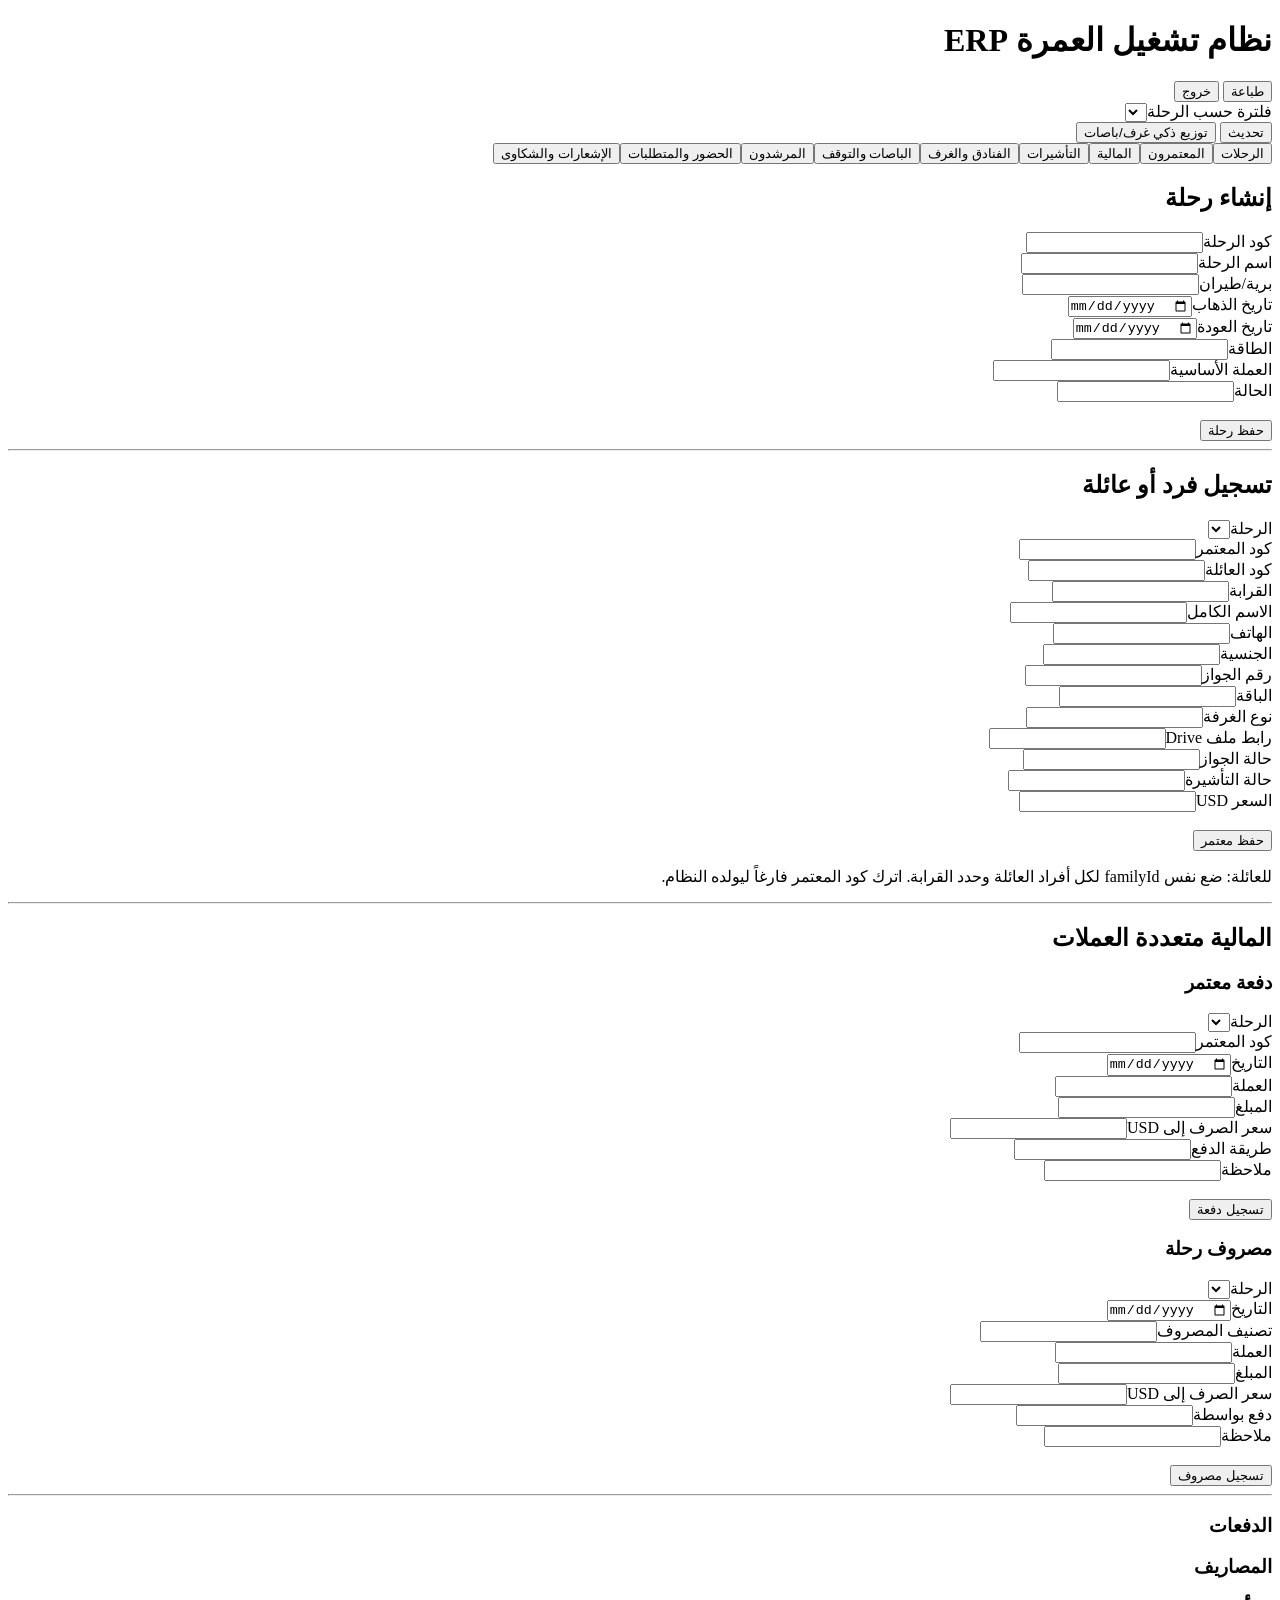
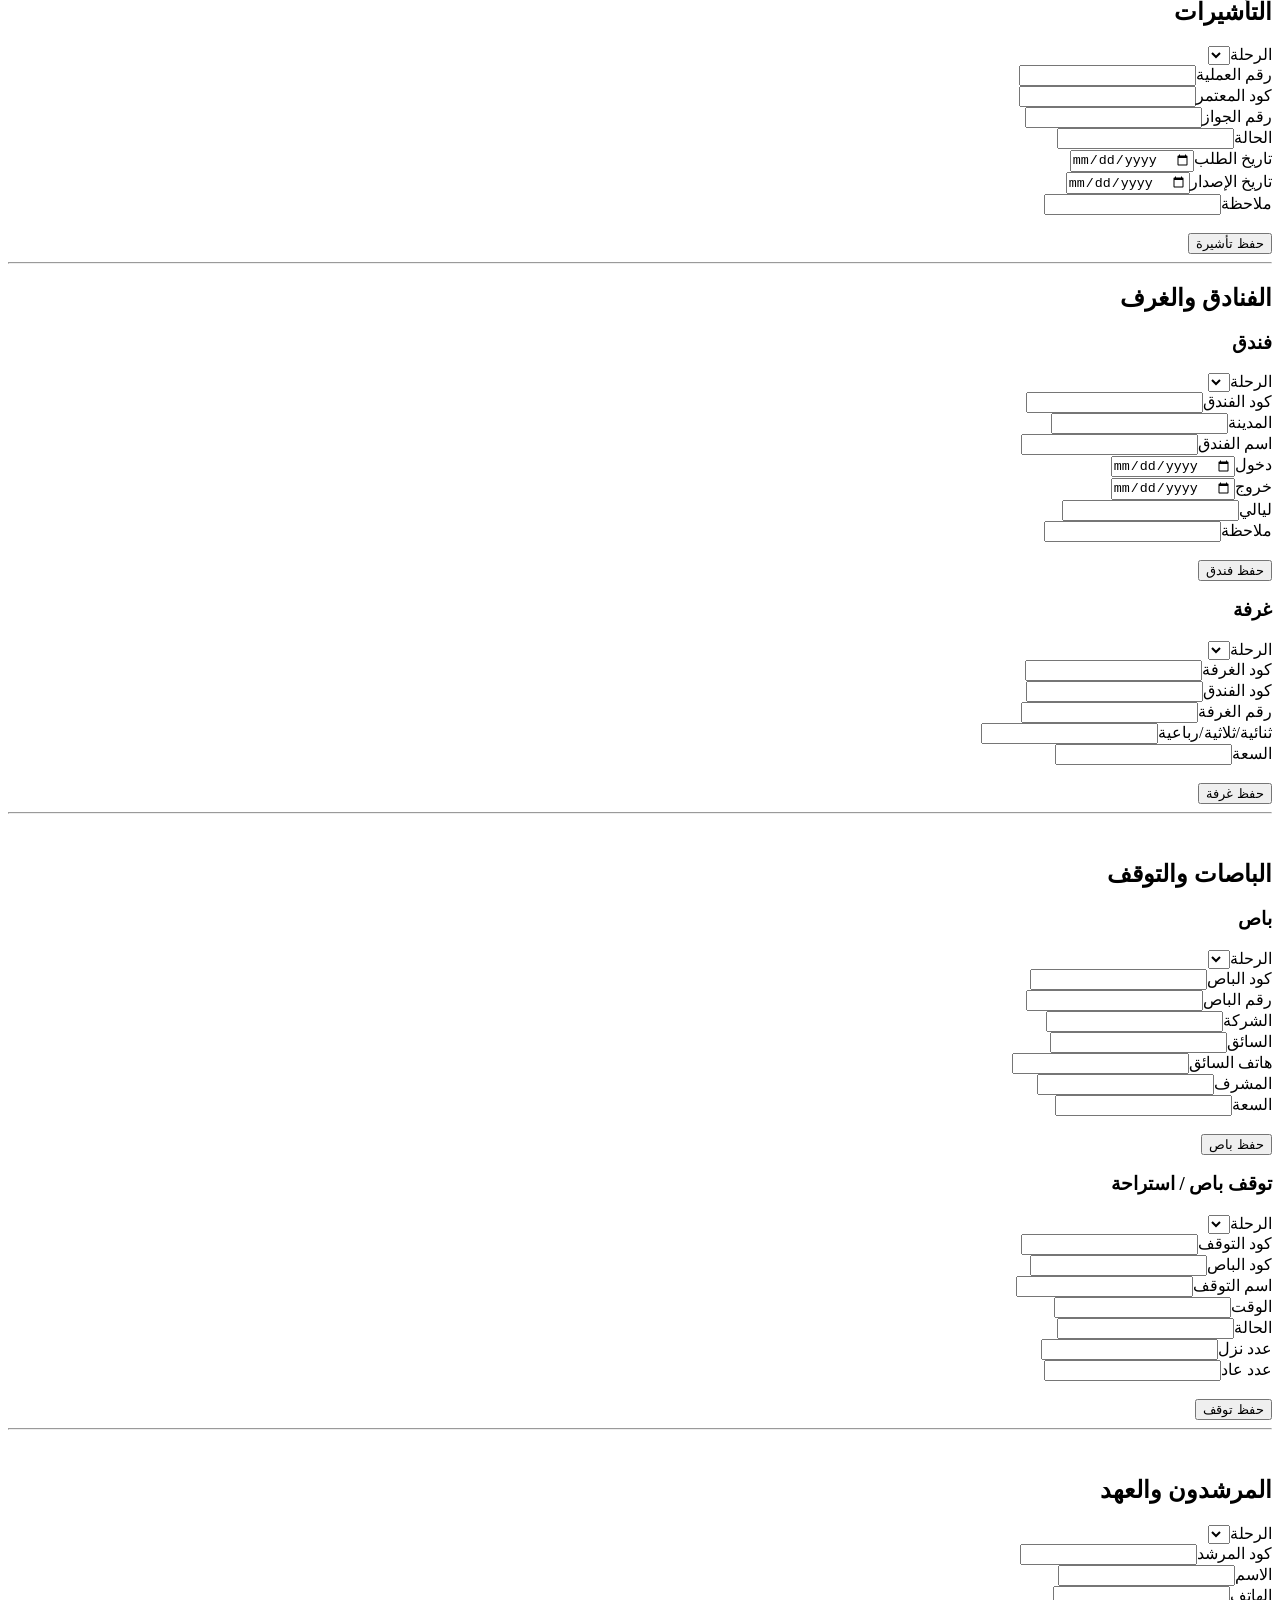
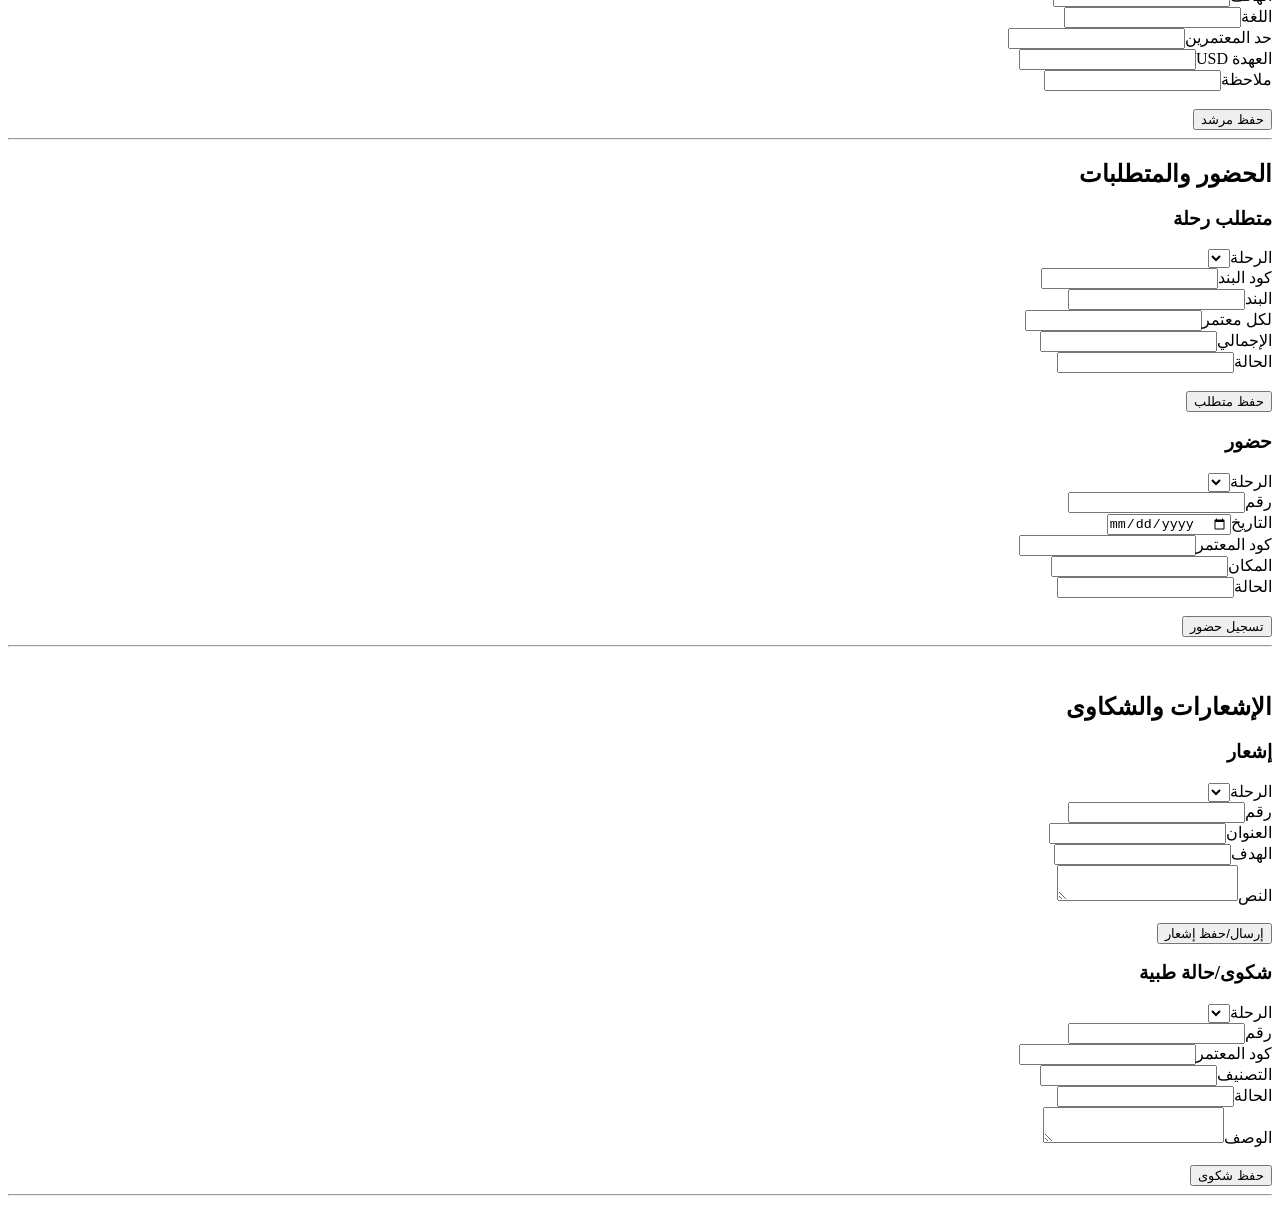
==== admin.html @ 20a83059 "Add files via upload" ====
<!doctype html><html lang="ar" dir="rtl"><head><meta charset="utf-8"><meta name="viewport" content="width=device-width,initial-scale=1"><title>إدارة العمرة</title><link rel="stylesheet" href="assets/style.css"></head><body id="adminApp"><div class="wrap"><div class="top no-print"><div><h1>نظام تشغيل العمرة ERP</h1><p id="who"></p></div><div><button class="btn light" onclick="print()">طباعة</button> <button class="btn secondary" onclick="logout()">خروج</button></div></div><div id="msg"></div><div class="card no-print"><div class="grid2"><div class="field"><label>فلترة حسب الرحلة</label><select id="filterTrip" class="tripSelect"></select></div><div style="align-self:end"><button class="btn" onclick="loadAll()">تحديث</button> <button class="btn warn" onclick="smartDistribute()">توزيع ذكي غرف/باصات</button></div></div></div><div id="stats" class="stats"></div><div class="tabs no-print">
<button class="tab active" data-tab="p_trips">الرحلات</button><button class="tab " data-tab="p_pilgrims">المعتمرون</button><button class="tab " data-tab="p_finance">المالية</button><button class="tab " data-tab="p_visas">التأشيرات</button><button class="tab " data-tab="p_hotels">الفنادق والغرف</button><button class="tab " data-tab="p_buses">الباصات والتوقف</button><button class="tab " data-tab="p_guides">المرشدون</button><button class="tab " data-tab="p_ops">الحضور والمتطلبات</button><button class="tab " data-tab="p_notify">الإشعارات والشكاوى</button></div><section id="p_trips" class="panel card"><div class="section-title"><h2>إنشاء رحلة</h2></div><div class="grid"><div class="field"><label>كود الرحلة</label><input id="tripId" type="input"></div><div class="field"><label>اسم الرحلة</label><input id="tripName" type="input"></div><div class="field"><label>برية/طيران</label><input id="tripType" type="input"></div><div class="field"><label>تاريخ الذهاب</label><input id="startDate" type="date"></div><div class="field"><label>تاريخ العودة</label><input id="endDate" type="date"></div><div class="field"><label>الطاقة</label><input id="capacity" type="input"></div><div class="field"><label>العملة الأساسية</label><input id="baseCurrency" type="input"></div><div class="field"><label>الحالة</label><input id="status" type="input"></div></div><br><button class="btn" onclick="save('addTrip',['tripId','tripName','tripType','startDate','endDate','capacity','baseCurrency','status'])">حفظ رحلة</button><hr><div class="table-wrap" id="tripsTable"></div></section><section id="p_pilgrims" class="panel card hidden"><h2>تسجيل فرد أو عائلة</h2><div class="grid"><div class="field"><label>الرحلة</label><select id="tripId" class="tripSelect"></select></div><div class="field"><label>كود المعتمر</label><input id="pilgrimCode" type="input"></div><div class="field"><label>كود العائلة</label><input id="familyId" type="input"></div><div class="field"><label>القرابة</label><input id="relation" type="input"></div><div class="field"><label>الاسم الكامل</label><input id="fullName" type="input"></div><div class="field"><label>الهاتف</label><input id="phone" type="input"></div><div class="field"><label>الجنسية</label><input id="nationality" type="input"></div><div class="field"><label>رقم الجواز</label><input id="passportNo" type="input"></div><div class="field"><label>الباقة</label><input id="packageName" type="input"></div><div class="field"><label>نوع الغرفة</label><input id="roomType" type="input"></div><div class="field"><label>رابط ملف Drive</label><input id="driveLink" type="input"></div><div class="field"><label>حالة الجواز</label><input id="passportStatus" type="input"></div><div class="field"><label>حالة التأشيرة</label><input id="visaStatus" type="input"></div><div class="field"><label>السعر USD</label><input id="priceUSD" type="input"></div></div><br><button class="btn" onclick="save('addPilgrim',['tripId','pilgrimCode','familyId','relation','fullName','phone','nationality','passportNo','packageName','roomType','driveLink','passportStatus','visaStatus','priceUSD'])">حفظ معتمر</button><p class="muted">للعائلة: ضع نفس familyId لكل أفراد العائلة وحدد القرابة. اترك كود المعتمر فارغاً ليولده النظام.</p><hr><div class="table-wrap" id="pilgrimsTable"></div></section><section id="p_finance" class="panel card hidden"><h2>المالية متعددة العملات</h2><h3>دفعة معتمر</h3><div class="grid"><div class="field"><label>الرحلة</label><select id="tripId" class="tripSelect"></select></div><div class="field"><label>كود المعتمر</label><input id="pilgrimCode" type="input"></div><div class="field"><label>التاريخ</label><input id="date" type="date"></div><div class="field"><label>العملة</label><input id="currency" type="input"></div><div class="field"><label>المبلغ</label><input id="amount" type="number"></div><div class="field"><label>سعر الصرف إلى USD</label><input id="rateToUSD" type="number"></div><div class="field"><label>طريقة الدفع</label><input id="method" type="input"></div><div class="field"><label>ملاحظة</label><input id="note" type="input"></div></div><br><button class="btn" onclick="addPayment()">تسجيل دفعة</button><h3>مصروف رحلة</h3><div class="grid"><div class="field"><label>الرحلة</label><select id="tripId" class="tripSelect"></select></div><div class="field"><label>التاريخ</label><input id="date" type="date"></div><div class="field"><label>تصنيف المصروف</label><input id="category" type="input"></div><div class="field"><label>العملة</label><input id="currency" type="input"></div><div class="field"><label>المبلغ</label><input id="amount" type="number"></div><div class="field"><label>سعر الصرف إلى USD</label><input id="rateToUSD" type="number"></div><div class="field"><label>دفع بواسطة</label><input id="paidBy" type="input"></div><div class="field"><label>ملاحظة</label><input id="note" type="input"></div></div><br><button class="btn" onclick="addExpense()">تسجيل مصروف</button><hr><h3>الدفعات</h3><div class="table-wrap" id="paymentsTable"></div><h3>المصاريف</h3><div class="table-wrap" id="expensesTable"></div></section><section id="p_visas" class="panel card hidden"><h2>التأشيرات</h2><div class="grid"><div class="field"><label>الرحلة</label><select id="tripId" class="tripSelect"></select></div><div class="field"><label>رقم العملية</label><input id="visaId" type="input"></div><div class="field"><label>كود المعتمر</label><input id="pilgrimCode" type="input"></div><div class="field"><label>رقم الجواز</label><input id="passportNo" type="input"></div><div class="field"><label>الحالة</label><input id="status" type="input"></div><div class="field"><label>تاريخ الطلب</label><input id="requestDate" type="date"></div><div class="field"><label>تاريخ الإصدار</label><input id="issueDate" type="date"></div><div class="field"><label>ملاحظة</label><input id="note" type="input"></div></div><br><button class="btn" onclick="save('addVisa',['tripId','visaId','pilgrimCode','passportNo','status','requestDate','issueDate','note'])">حفظ تأشيرة</button><hr><div class="table-wrap" id="visasTable"></div></section><section id="p_hotels" class="panel card hidden"><h2>الفنادق والغرف</h2><h3>فندق</h3><div class="grid"><div class="field"><label>الرحلة</label><select id="tripId" class="tripSelect"></select></div><div class="field"><label>كود الفندق</label><input id="hotelId" type="input"></div><div class="field"><label>المدينة</label><input id="city" type="input"></div><div class="field"><label>اسم الفندق</label><input id="hotelName" type="input"></div><div class="field"><label>دخول</label><input id="checkIn" type="date"></div><div class="field"><label>خروج</label><input id="checkOut" type="date"></div><div class="field"><label>ليالي</label><input id="nights" type="number"></div><div class="field"><label>ملاحظة</label><input id="note" type="input"></div></div><br><button class="btn" onclick="save('addHotel',['tripId','hotelId','city','hotelName','checkIn','checkOut','nights','note'])">حفظ فندق</button><h3>غرفة</h3><div class="grid"><div class="field"><label>الرحلة</label><select id="tripId" class="tripSelect"></select></div><div class="field"><label>كود الغرفة</label><input id="roomId" type="input"></div><div class="field"><label>كود الفندق</label><input id="hotelId" type="input"></div><div class="field"><label>رقم الغرفة</label><input id="roomNo" type="input"></div><div class="field"><label>ثنائية/ثلاثية/رباعية</label><input id="roomType" type="input"></div><div class="field"><label>السعة</label><input id="capacity" type="number"></div></div><br><button class="btn" onclick="save('addRoom',['tripId','roomId','hotelId','roomNo','roomType','capacity'])">حفظ غرفة</button><hr><div class="table-wrap" id="hotelsTable"></div><br><div class="table-wrap" id="roomsTable"></div></section><section id="p_buses" class="panel card hidden"><h2>الباصات والتوقف</h2><h3>باص</h3><div class="grid"><div class="field"><label>الرحلة</label><select id="tripId" class="tripSelect"></select></div><div class="field"><label>كود الباص</label><input id="busId" type="input"></div><div class="field"><label>رقم الباص</label><input id="busNo" type="input"></div><div class="field"><label>الشركة</label><input id="company" type="input"></div><div class="field"><label>السائق</label><input id="driverName" type="input"></div><div class="field"><label>هاتف السائق</label><input id="driverPhone" type="input"></div><div class="field"><label>المشرف</label><input id="guideName" type="input"></div><div class="field"><label>السعة</label><input id="capacity" type="number"></div></div><br><button class="btn" onclick="save('addBus',['tripId','busId','busNo','company','driverName','driverPhone','guideName','capacity'])">حفظ باص</button><h3>توقف باص / استراحة</h3><div class="grid"><div class="field"><label>الرحلة</label><select id="tripId" class="tripSelect"></select></div><div class="field"><label>كود التوقف</label><input id="stopId" type="input"></div><div class="field"><label>كود الباص</label><input id="busId" type="input"></div><div class="field"><label>اسم التوقف</label><input id="stopName" type="input"></div><div class="field"><label>الوقت</label><input id="time" type="input"></div><div class="field"><label>الحالة</label><input id="status" type="input"></div><div class="field"><label>عدد نزل</label><input id="outCount" type="number"></div><div class="field"><label>عدد عاد</label><input id="backCount" type="number"></div></div><br><button class="btn" onclick="save('addBusStop',['tripId','stopId','busId','stopName','time','status','outCount','backCount'])">حفظ توقف</button><hr><div class="table-wrap" id="busesTable"></div><br><div class="table-wrap" id="stopsTable"></div></section><section id="p_guides" class="panel card hidden"><h2>المرشدون والعهد</h2><div class="grid"><div class="field"><label>الرحلة</label><select id="tripId" class="tripSelect"></select></div><div class="field"><label>كود المرشد</label><input id="guideId" type="input"></div><div class="field"><label>الاسم</label><input id="guideName" type="input"></div><div class="field"><label>الهاتف</label><input id="phone" type="input"></div><div class="field"><label>اللغة</label><input id="language" type="input"></div><div class="field"><label>حد المعتمرين</label><input id="maxPilgrims" type="number"></div><div class="field"><label>العهدة USD</label><input id="advanceBalanceUSD" type="number"></div><div class="field"><label>ملاحظة</label><input id="note" type="input"></div></div><br><button class="btn" onclick="save('addGuide',['tripId','guideId','guideName','phone','language','maxPilgrims','advanceBalanceUSD','note'])">حفظ مرشد</button><hr><div class="table-wrap" id="guidesTable"></div></section><section id="p_ops" class="panel card hidden"><h2>الحضور والمتطلبات</h2><h3>متطلب رحلة</h3><div class="grid"><div class="field"><label>الرحلة</label><select id="tripId" class="tripSelect"></select></div><div class="field"><label>كود البند</label><input id="reqId" type="input"></div><div class="field"><label>البند</label><input id="itemName" type="input"></div><div class="field"><label>لكل معتمر</label><input id="qtyPerPilgrim" type="number"></div><div class="field"><label>الإجمالي</label><input id="totalQty" type="number"></div><div class="field"><label>الحالة</label><input id="status" type="input"></div></div><br><button class="btn" onclick="save('addRequirement',['tripId','reqId','itemName','qtyPerPilgrim','totalQty','status'])">حفظ متطلب</button><h3>حضور</h3><div class="grid"><div class="field"><label>الرحلة</label><select id="tripId" class="tripSelect"></select></div><div class="field"><label>رقم</label><input id="attId" type="input"></div><div class="field"><label>التاريخ</label><input id="date" type="date"></div><div class="field"><label>كود المعتمر</label><input id="pilgrimCode" type="input"></div><div class="field"><label>المكان</label><input id="place" type="input"></div><div class="field"><label>الحالة</label><input id="status" type="input"></div></div><br><button class="btn" onclick="save('addAttendance',['tripId','attId','date','pilgrimCode','place','status'])">تسجيل حضور</button><hr><div class="table-wrap" id="reqTable"></div><br><div class="table-wrap" id="attendanceTable"></div></section><section id="p_notify" class="panel card hidden"><h2>الإشعارات والشكاوى</h2><h3>إشعار</h3><div class="grid"><div class="field"><label>الرحلة</label><select id="tripId" class="tripSelect"></select></div><div class="field"><label>رقم</label><input id="noticeId" type="input"></div><div class="field"><label>العنوان</label><input id="title" type="input"></div><div class="field"><label>الهدف</label><input id="target" type="input"></div><div class="field"><label>النص</label><textarea id="body"></textarea></div></div><br><button class="btn" onclick="save('addNotification',['tripId','noticeId','title','target','body'])">إرسال/حفظ إشعار</button><h3>شكوى/حالة طبية</h3><div class="grid"><div class="field"><label>الرحلة</label><select id="tripId" class="tripSelect"></select></div><div class="field"><label>رقم</label><input id="complaintId" type="input"></div><div class="field"><label>كود المعتمر</label><input id="pilgrimCode" type="input"></div><div class="field"><label>التصنيف</label><input id="category" type="input"></div><div class="field"><label>الحالة</label><input id="status" type="input"></div><div class="field"><label>الوصف</label><textarea id="description"></textarea></div></div><br><button class="btn" onclick="save('addComplaint',['tripId','complaintId','pilgrimCode','category','status','description'])">حفظ شكوى</button><hr><div class="table-wrap" id="notifyTable"></div><br><div class="table-wrap" id="complaintsTable"></div></section></div><script src="config.js"></script><script src="assets/app.js"></script></body></html>
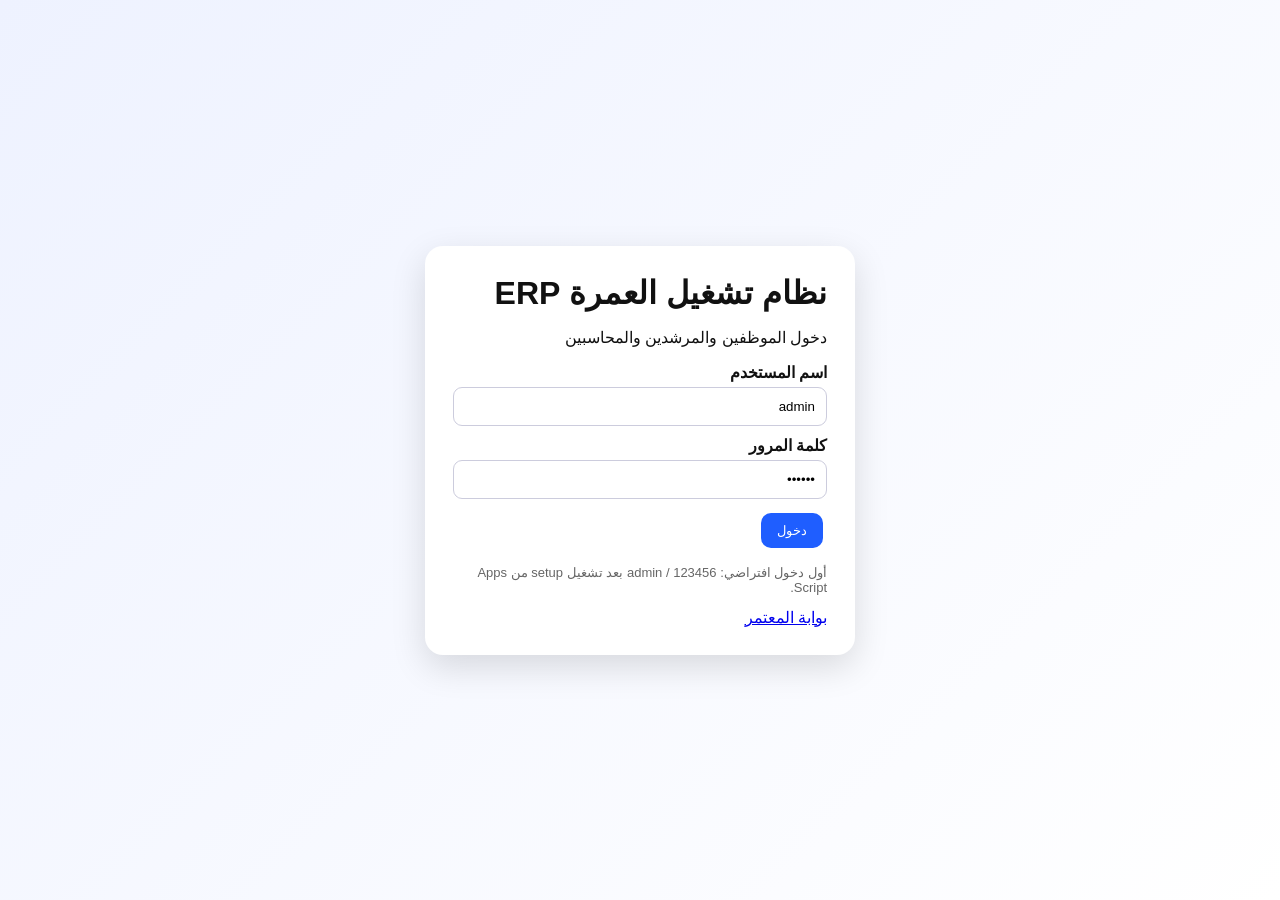
==== commit 48410e94: "Add files via upload" ====
--- a/admin.html
+++ b/admin.html
@@ -1,2 +1 @@
-<!doctype html><html lang="ar" dir="rtl"><head><meta charset="utf-8"><meta name="viewport" content="width=device-width,initial-scale=1"><title>إدارة العمرة</title><link rel="stylesheet" href="assets/style.css"></head><body id="adminApp"><div class="wrap"><div class="top no-print"><div><h1>نظام تشغيل العمرة ERP</h1><p id="who"></p></div><div><button class="btn light" onclick="print()">طباعة</button> <button class="btn secondary" onclick="logout()">خروج</button></div></div><div id="msg"></div><div class="card no-print"><div class="grid2"><div class="field"><label>فلترة حسب الرحلة</label><select id="filterTrip" class="tripSelect"></select></div><div style="align-self:end"><button class="btn" onclick="loadAll()">تحديث</button> <button class="btn warn" onclick="smartDistribute()">توزيع ذكي غرف/باصات</button></div></div></div><div id="stats" class="stats"></div><div class="tabs no-print">
-<button class="tab active" data-tab="p_trips">الرحلات</button><button class="tab " data-tab="p_pilgrims">المعتمرون</button><button class="tab " data-tab="p_finance">المالية</button><button class="tab " data-tab="p_visas">التأشيرات</button><button class="tab " data-tab="p_hotels">الفنادق والغرف</button><button class="tab " data-tab="p_buses">الباصات والتوقف</button><button class="tab " data-tab="p_guides">المرشدون</button><button class="tab " data-tab="p_ops">الحضور والمتطلبات</button><button class="tab " data-tab="p_notify">الإشعارات والشكاوى</button></div><section id="p_trips" class="panel card"><div class="section-title"><h2>إنشاء رحلة</h2></div><div class="grid"><div class="field"><label>كود الرحلة</label><input id="tripId" type="input"></div><div class="field"><label>اسم الرحلة</label><input id="tripName" type="input"></div><div class="field"><label>برية/طيران</label><input id="tripType" type="input"></div><div class="field"><label>تاريخ الذهاب</label><input id="startDate" type="date"></div><div class="field"><label>تاريخ العودة</label><input id="endDate" type="date"></div><div class="field"><label>الطاقة</label><input id="capacity" type="input"></div><div class="field"><label>العملة الأساسية</label><input id="baseCurrency" type="input"></div><div class="field"><label>الحالة</label><input id="status" type="input"></div></div><br><button class="btn" onclick="save('addTrip',['tripId','tripName','tripType','startDate','endDate','capacity','baseCurrency','status'])">حفظ رحلة</button><hr><div class="table-wrap" id="tripsTable"></div></section><section id="p_pilgrims" class="panel card hidden"><h2>تسجيل فرد أو عائلة</h2><div class="grid"><div class="field"><label>الرحلة</label><select id="tripId" class="tripSelect"></select></div><div class="field"><label>كود المعتمر</label><input id="pilgrimCode" type="input"></div><div class="field"><label>كود العائلة</label><input id="familyId" type="input"></div><div class="field"><label>القرابة</label><input id="relation" type="input"></div><div class="field"><label>الاسم الكامل</label><input id="fullName" type="input"></div><div class="field"><label>الهاتف</label><input id="phone" type="input"></div><div class="field"><label>الجنسية</label><input id="nationality" type="input"></div><div class="field"><label>رقم الجواز</label><input id="passportNo" type="input"></div><div class="field"><label>الباقة</label><input id="packageName" type="input"></div><div class="field"><label>نوع الغرفة</label><input id="roomType" type="input"></div><div class="field"><label>رابط ملف Drive</label><input id="driveLink" type="input"></div><div class="field"><label>حالة الجواز</label><input id="passportStatus" type="input"></div><div class="field"><label>حالة التأشيرة</label><input id="visaStatus" type="input"></div><div class="field"><label>السعر USD</label><input id="priceUSD" type="input"></div></div><br><button class="btn" onclick="save('addPilgrim',['tripId','pilgrimCode','familyId','relation','fullName','phone','nationality','passportNo','packageName','roomType','driveLink','passportStatus','visaStatus','priceUSD'])">حفظ معتمر</button><p class="muted">للعائلة: ضع نفس familyId لكل أفراد العائلة وحدد القرابة. اترك كود المعتمر فارغاً ليولده النظام.</p><hr><div class="table-wrap" id="pilgrimsTable"></div></section><section id="p_finance" class="panel card hidden"><h2>المالية متعددة العملات</h2><h3>دفعة معتمر</h3><div class="grid"><div class="field"><label>الرحلة</label><select id="tripId" class="tripSelect"></select></div><div class="field"><label>كود المعتمر</label><input id="pilgrimCode" type="input"></div><div class="field"><label>التاريخ</label><input id="date" type="date"></div><div class="field"><label>العملة</label><input id="currency" type="input"></div><div class="field"><label>المبلغ</label><input id="amount" type="number"></div><div class="field"><label>سعر الصرف إلى USD</label><input id="rateToUSD" type="number"></div><div class="field"><label>طريقة الدفع</label><input id="method" type="input"></div><div class="field"><label>ملاحظة</label><input id="note" type="input"></div></div><br><button class="btn" onclick="addPayment()">تسجيل دفعة</button><h3>مصروف رحلة</h3><div class="grid"><div class="field"><label>الرحلة</label><select id="tripId" class="tripSelect"></select></div><div class="field"><label>التاريخ</label><input id="date" type="date"></div><div class="field"><label>تصنيف المصروف</label><input id="category" type="input"></div><div class="field"><label>العملة</label><input id="currency" type="input"></div><div class="field"><label>المبلغ</label><input id="amount" type="number"></div><div class="field"><label>سعر الصرف إلى USD</label><input id="rateToUSD" type="number"></div><div class="field"><label>دفع بواسطة</label><input id="paidBy" type="input"></div><div class="field"><label>ملاحظة</label><input id="note" type="input"></div></div><br><button class="btn" onclick="addExpense()">تسجيل مصروف</button><hr><h3>الدفعات</h3><div class="table-wrap" id="paymentsTable"></div><h3>المصاريف</h3><div class="table-wrap" id="expensesTable"></div></section><section id="p_visas" class="panel card hidden"><h2>التأشيرات</h2><div class="grid"><div class="field"><label>الرحلة</label><select id="tripId" class="tripSelect"></select></div><div class="field"><label>رقم العملية</label><input id="visaId" type="input"></div><div class="field"><label>كود المعتمر</label><input id="pilgrimCode" type="input"></div><div class="field"><label>رقم الجواز</label><input id="passportNo" type="input"></div><div class="field"><label>الحالة</label><input id="status" type="input"></div><div class="field"><label>تاريخ الطلب</label><input id="requestDate" type="date"></div><div class="field"><label>تاريخ الإصدار</label><input id="issueDate" type="date"></div><div class="field"><label>ملاحظة</label><input id="note" type="input"></div></div><br><button class="btn" onclick="save('addVisa',['tripId','visaId','pilgrimCode','passportNo','status','requestDate','issueDate','note'])">حفظ تأشيرة</button><hr><div class="table-wrap" id="visasTable"></div></section><section id="p_hotels" class="panel card hidden"><h2>الفنادق والغرف</h2><h3>فندق</h3><div class="grid"><div class="field"><label>الرحلة</label><select id="tripId" class="tripSelect"></select></div><div class="field"><label>كود الفندق</label><input id="hotelId" type="input"></div><div class="field"><label>المدينة</label><input id="city" type="input"></div><div class="field"><label>اسم الفندق</label><input id="hotelName" type="input"></div><div class="field"><label>دخول</label><input id="checkIn" type="date"></div><div class="field"><label>خروج</label><input id="checkOut" type="date"></div><div class="field"><label>ليالي</label><input id="nights" type="number"></div><div class="field"><label>ملاحظة</label><input id="note" type="input"></div></div><br><button class="btn" onclick="save('addHotel',['tripId','hotelId','city','hotelName','checkIn','checkOut','nights','note'])">حفظ فندق</button><h3>غرفة</h3><div class="grid"><div class="field"><label>الرحلة</label><select id="tripId" class="tripSelect"></select></div><div class="field"><label>كود الغرفة</label><input id="roomId" type="input"></div><div class="field"><label>كود الفندق</label><input id="hotelId" type="input"></div><div class="field"><label>رقم الغرفة</label><input id="roomNo" type="input"></div><div class="field"><label>ثنائية/ثلاثية/رباعية</label><input id="roomType" type="input"></div><div class="field"><label>السعة</label><input id="capacity" type="number"></div></div><br><button class="btn" onclick="save('addRoom',['tripId','roomId','hotelId','roomNo','roomType','capacity'])">حفظ غرفة</button><hr><div class="table-wrap" id="hotelsTable"></div><br><div class="table-wrap" id="roomsTable"></div></section><section id="p_buses" class="panel card hidden"><h2>الباصات والتوقف</h2><h3>باص</h3><div class="grid"><div class="field"><label>الرحلة</label><select id="tripId" class="tripSelect"></select></div><div class="field"><label>كود الباص</label><input id="busId" type="input"></div><div class="field"><label>رقم الباص</label><input id="busNo" type="input"></div><div class="field"><label>الشركة</label><input id="company" type="input"></div><div class="field"><label>السائق</label><input id="driverName" type="input"></div><div class="field"><label>هاتف السائق</label><input id="driverPhone" type="input"></div><div class="field"><label>المشرف</label><input id="guideName" type="input"></div><div class="field"><label>السعة</label><input id="capacity" type="number"></div></div><br><button class="btn" onclick="save('addBus',['tripId','busId','busNo','company','driverName','driverPhone','guideName','capacity'])">حفظ باص</button><h3>توقف باص / استراحة</h3><div class="grid"><div class="field"><label>الرحلة</label><select id="tripId" class="tripSelect"></select></div><div class="field"><label>كود التوقف</label><input id="stopId" type="input"></div><div class="field"><label>كود الباص</label><input id="busId" type="input"></div><div class="field"><label>اسم التوقف</label><input id="stopName" type="input"></div><div class="field"><label>الوقت</label><input id="time" type="input"></div><div class="field"><label>الحالة</label><input id="status" type="input"></div><div class="field"><label>عدد نزل</label><input id="outCount" type="number"></div><div class="field"><label>عدد عاد</label><input id="backCount" type="number"></div></div><br><button class="btn" onclick="save('addBusStop',['tripId','stopId','busId','stopName','time','status','outCount','backCount'])">حفظ توقف</button><hr><div class="table-wrap" id="busesTable"></div><br><div class="table-wrap" id="stopsTable"></div></section><section id="p_guides" class="panel card hidden"><h2>المرشدون والعهد</h2><div class="grid"><div class="field"><label>الرحلة</label><select id="tripId" class="tripSelect"></select></div><div class="field"><label>كود المرشد</label><input id="guideId" type="input"></div><div class="field"><label>الاسم</label><input id="guideName" type="input"></div><div class="field"><label>الهاتف</label><input id="phone" type="input"></div><div class="field"><label>اللغة</label><input id="language" type="input"></div><div class="field"><label>حد المعتمرين</label><input id="maxPilgrims" type="number"></div><div class="field"><label>العهدة USD</label><input id="advanceBalanceUSD" type="number"></div><div class="field"><label>ملاحظة</label><input id="note" type="input"></div></div><br><button class="btn" onclick="save('addGuide',['tripId','guideId','guideName','phone','language','maxPilgrims','advanceBalanceUSD','note'])">حفظ مرشد</button><hr><div class="table-wrap" id="guidesTable"></div></section><section id="p_ops" class="panel card hidden"><h2>الحضور والمتطلبات</h2><h3>متطلب رحلة</h3><div class="grid"><div class="field"><label>الرحلة</label><select id="tripId" class="tripSelect"></select></div><div class="field"><label>كود البند</label><input id="reqId" type="input"></div><div class="field"><label>البند</label><input id="itemName" type="input"></div><div class="field"><label>لكل معتمر</label><input id="qtyPerPilgrim" type="number"></div><div class="field"><label>الإجمالي</label><input id="totalQty" type="number"></div><div class="field"><label>الحالة</label><input id="status" type="input"></div></div><br><button class="btn" onclick="save('addRequirement',['tripId','reqId','itemName','qtyPerPilgrim','totalQty','status'])">حفظ متطلب</button><h3>حضور</h3><div class="grid"><div class="field"><label>الرحلة</label><select id="tripId" class="tripSelect"></select></div><div class="field"><label>رقم</label><input id="attId" type="input"></div><div class="field"><label>التاريخ</label><input id="date" type="date"></div><div class="field"><label>كود المعتمر</label><input id="pilgrimCode" type="input"></div><div class="field"><label>المكان</label><input id="place" type="input"></div><div class="field"><label>الحالة</label><input id="status" type="input"></div></div><br><button class="btn" onclick="save('addAttendance',['tripId','attId','date','pilgrimCode','place','status'])">تسجيل حضور</button><hr><div class="table-wrap" id="reqTable"></div><br><div class="table-wrap" id="attendanceTable"></div></section><section id="p_notify" class="panel card hidden"><h2>الإشعارات والشكاوى</h2><h3>إشعار</h3><div class="grid"><div class="field"><label>الرحلة</label><select id="tripId" class="tripSelect"></select></div><div class="field"><label>رقم</label><input id="noticeId" type="input"></div><div class="field"><label>العنوان</label><input id="title" type="input"></div><div class="field"><label>الهدف</label><input id="target" type="input"></div><div class="field"><label>النص</label><textarea id="body"></textarea></div></div><br><button class="btn" onclick="save('addNotification',['tripId','noticeId','title','target','body'])">إرسال/حفظ إشعار</button><h3>شكوى/حالة طبية</h3><div class="grid"><div class="field"><label>الرحلة</label><select id="tripId" class="tripSelect"></select></div><div class="field"><label>رقم</label><input id="complaintId" type="input"></div><div class="field"><label>كود المعتمر</label><input id="pilgrimCode" type="input"></div><div class="field"><label>التصنيف</label><input id="category" type="input"></div><div class="field"><label>الحالة</label><input id="status" type="input"></div><div class="field"><label>الوصف</label><textarea id="description"></textarea></div></div><br><button class="btn" onclick="save('addComplaint',['tripId','complaintId','pilgrimCode','category','status','description'])">حفظ شكوى</button><hr><div class="table-wrap" id="notifyTable"></div><br><div class="table-wrap" id="complaintsTable"></div></section></div><script src="config.js"></script><script src="assets/app.js"></script></body></html>+<!doctype html><html lang="ar" dir="rtl"><head><meta charset="utf-8"><meta name="viewport" content="width=device-width,initial-scale=1"><title>لوحة الإدارة - نظام العمرة</title><link rel="stylesheet" href="assets/style.css"></head><body><header class="top"><h1>نظام تشغيل العمرة ERP</h1><div><span id="who"></span><button onclick="logout()">خروج</button></div></header><div class="layout"><aside id="nav"></aside><main><section id="dashboard" class="panel active"><h2>لوحة التحكم</h2><div id="cards" class="cards"></div><div class="grid2"><div class="box"><h3>ملخص مالي</h3><div id="financeSummary"></div></div><div class="box"><h3>تنبيهات تشغيلية</h3><div id="opsAlerts"></div></div></div></section><section id="module" class="panel"><div class="module-head"><div><h2 id="moduleTitle"></h2><p id="moduleDesc"></p></div><button id="addBtn">إضافة</button></div><form id="moduleForm" class="form hidden"></form><div class="toolbar"><input id="searchBox" placeholder="بحث..."><button onclick="loadCurrent()">تحديث</button></div><div class="table-wrap"><table id="dataTable"></table></div></section></main></div><script src="config.js"></script><script src="assets/app.js"></script></body></html>
--- a/assets/style.css
+++ b/assets/style.css
@@ -0,0 +1 @@
+*{box-sizing:border-box}body{margin:0;font-family:Tahoma,Arial,sans-serif;background:#f4f6f8;color:#111;direction:rtl}.login-page,.portal{min-height:100vh;display:flex;align-items:center;justify-content:center;background:linear-gradient(135deg,#eef2ff,#fff)}.login-card{width:min(430px,92vw);background:white;padding:28px;border-radius:18px;box-shadow:0 12px 35px #0002}.login-card.wide{width:min(760px,94vw)}h1{margin:0 0 12px}label{display:block;margin:10px 0;font-weight:bold}input,select,textarea{width:100%;padding:11px;border:1px solid #ccd;border-radius:9px;margin-top:5px;background:white}button{border:0;border-radius:10px;padding:10px 16px;background:#1f5eff;color:white;cursor:pointer;margin:4px}button:hover{filter:brightness(.95)}.hint{color:#666;font-size:13px}.msg{margin-top:12px}.err{color:#b00020}.ok{color:#087b2f}.top{height:64px;background:#111827;color:white;display:flex;align-items:center;justify-content:space-between;padding:0 22px;position:sticky;top:0;z-index:2}.top h1{font-size:20px}.layout{display:grid;grid-template-columns:260px 1fr;min-height:calc(100vh - 64px)}aside{background:#fff;border-left:1px solid #ddd;padding:12px;overflow:auto}aside button{display:block;width:100%;margin:4px 0;text-align:right;background:#f1f5f9;color:#111}aside button:hover{background:#e0e7ff}main{padding:18px}.panel{display:none}.panel.active{display:block}.cards{display:grid;grid-template-columns:repeat(auto-fit,minmax(170px,1fr));gap:12px}.card,.box{background:#fff;border-radius:16px;padding:18px;box-shadow:0 4px 14px #0001}.card b{display:block;color:#555}.card span{font-size:28px;font-weight:bold}.grid2{display:grid;grid-template-columns:1fr 1fr;gap:14px;margin-top:16px}.module-head{display:flex;justify-content:space-between;align-items:center;background:white;padding:14px;border-radius:16px;margin-bottom:12px}.form{display:grid;grid-template-columns:repeat(auto-fit,minmax(220px,1fr));gap:10px;background:#fff;padding:14px;border-radius:16px;margin-bottom:12px}.hidden{display:none!important}.toolbar{display:flex;gap:8px;margin:10px 0}.table-wrap{overflow:auto;background:#fff;border-radius:16px;box-shadow:0 4px 14px #0001}table{width:100%;border-collapse:collapse;min-width:900px}th,td{border-bottom:1px solid #eee;padding:10px;text-align:right;white-space:nowrap}th{background:#f8fafc;position:sticky;top:0}pre{white-space:pre-wrap;line-height:1.8}@media(max-width:850px){.layout{grid-template-columns:1fr}aside{display:grid;grid-template-columns:repeat(2,1fr);gap:6px}.grid2{grid-template-columns:1fr}.top{height:auto;gap:10px;flex-wrap:wrap}.form{grid-template-columns:1fr}}
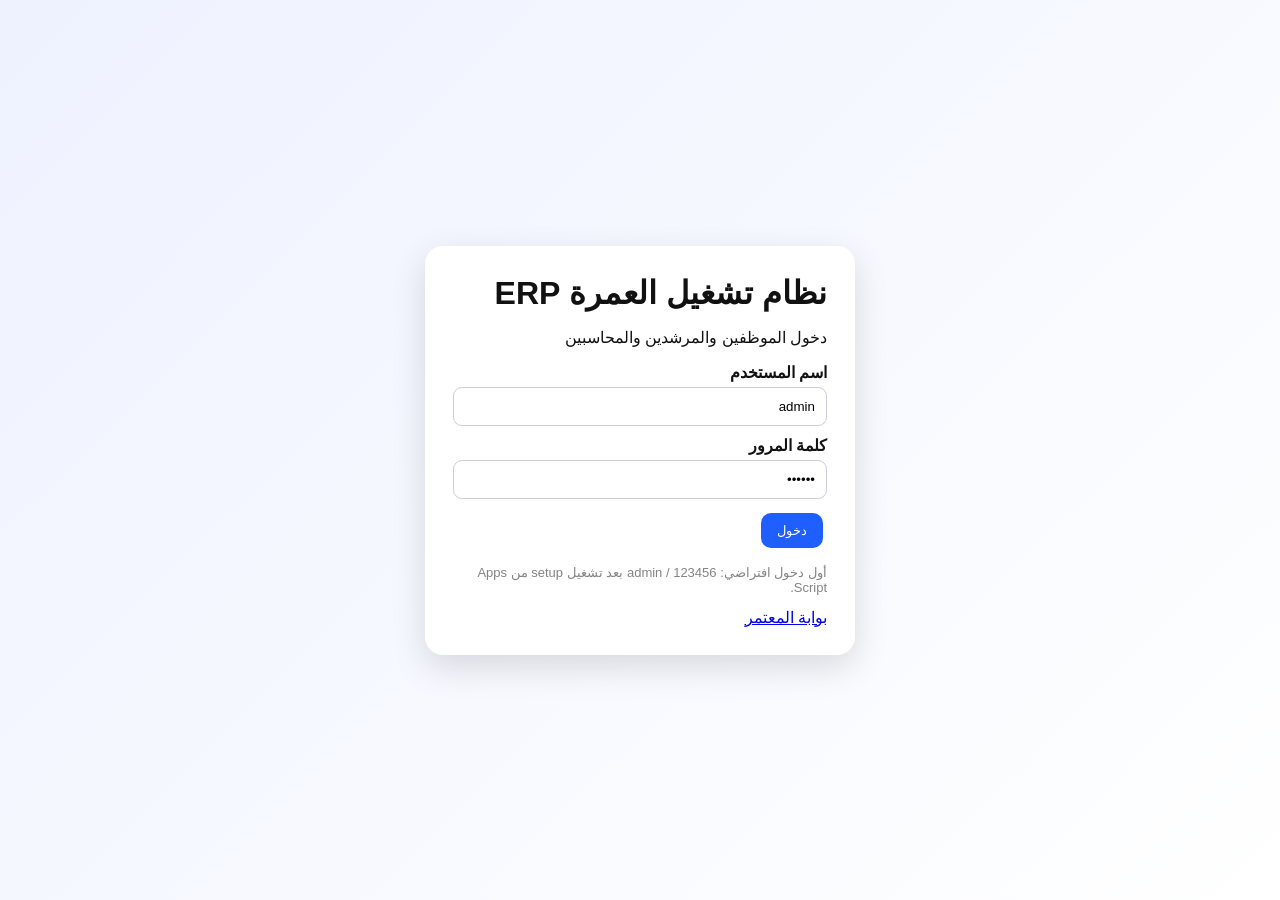
==== commit 6496dcd4: "Add files via upload" ====
--- a/admin.html
+++ b/admin.html
@@ -1 +1 @@
-<!doctype html><html lang="ar" dir="rtl"><head><meta charset="utf-8"><meta name="viewport" content="width=device-width,initial-scale=1"><title>لوحة الإدارة - نظام العمرة</title><link rel="stylesheet" href="assets/style.css"></head><body><header class="top"><h1>نظام تشغيل العمرة ERP</h1><div><span id="who"></span><button onclick="logout()">خروج</button></div></header><div class="layout"><aside id="nav"></aside><main><section id="dashboard" class="panel active"><h2>لوحة التحكم</h2><div id="cards" class="cards"></div><div class="grid2"><div class="box"><h3>ملخص مالي</h3><div id="financeSummary"></div></div><div class="box"><h3>تنبيهات تشغيلية</h3><div id="opsAlerts"></div></div></div></section><section id="module" class="panel"><div class="module-head"><div><h2 id="moduleTitle"></h2><p id="moduleDesc"></p></div><button id="addBtn">إضافة</button></div><form id="moduleForm" class="form hidden"></form><div class="toolbar"><input id="searchBox" placeholder="بحث..."><button onclick="loadCurrent()">تحديث</button></div><div class="table-wrap"><table id="dataTable"></table></div></section></main></div><script src="config.js"></script><script src="assets/app.js"></script></body></html>
+<!doctype html><html lang="ar" dir="rtl"><head><meta charset="utf-8"><meta name="viewport" content="width=device-width,initial-scale=1"><title>لوحة الإدارة - نظام العمرة</title><link rel="stylesheet" href="assets/style.css"></head><body><header class="top"><h1>نظام تشغيل العمرة ERP</h1><div class="top-actions"><label>الرحلة الحالية <select id="tripContext" onchange="setTripContext(this.value)"></select></label><span id="who"></span><button onclick="logout()">خروج</button></div></header><div class="layout"><aside id="nav"></aside><main><section id="dashboard" class="panel active"><h2>لوحة التحكم حسب الرحلة</h2><p class="hint">كل شيء في النظام مربوط بالرحلة المختارة. اختر الرحلة من الأعلى ثم أدخل البيانات.</p><div id="cards" class="cards"></div><div class="grid2"><div class="box"><h3>ملخص مالي</h3><div id="financeSummary"></div></div><div class="box"><h3>تنبيهات تشغيلية</h3><div id="opsAlerts"></div></div></div></section><section id="module" class="panel"><div class="module-head"><div><h2 id="moduleTitle"></h2><p id="moduleDesc"></p></div><button id="addBtn">إضافة</button></div><form id="moduleForm" class="form hidden"></form><div class="toolbar"><input id="searchBox" placeholder="بحث..."><button onclick="loadCurrent()">تحديث</button></div><div class="table-wrap"><table id="dataTable"></table></div></section></main></div><script src="config.js"></script><script src="assets/app.js"></script></body></html>
--- a/assets/style.css
+++ b/assets/style.css
@@ -1 +1,2 @@
 *{box-sizing:border-box}body{margin:0;font-family:Tahoma,Arial,sans-serif;background:#f4f6f8;color:#111;direction:rtl}.login-page,.portal{min-height:100vh;display:flex;align-items:center;justify-content:center;background:linear-gradient(135deg,#eef2ff,#fff)}.login-card{width:min(430px,92vw);background:white;padding:28px;border-radius:18px;box-shadow:0 12px 35px #0002}.login-card.wide{width:min(760px,94vw)}h1{margin:0 0 12px}label{display:block;margin:10px 0;font-weight:bold}input,select,textarea{width:100%;padding:11px;border:1px solid #ccd;border-radius:9px;margin-top:5px;background:white}button{border:0;border-radius:10px;padding:10px 16px;background:#1f5eff;color:white;cursor:pointer;margin:4px}button:hover{filter:brightness(.95)}.hint{color:#666;font-size:13px}.msg{margin-top:12px}.err{color:#b00020}.ok{color:#087b2f}.top{height:64px;background:#111827;color:white;display:flex;align-items:center;justify-content:space-between;padding:0 22px;position:sticky;top:0;z-index:2}.top h1{font-size:20px}.layout{display:grid;grid-template-columns:260px 1fr;min-height:calc(100vh - 64px)}aside{background:#fff;border-left:1px solid #ddd;padding:12px;overflow:auto}aside button{display:block;width:100%;margin:4px 0;text-align:right;background:#f1f5f9;color:#111}aside button:hover{background:#e0e7ff}main{padding:18px}.panel{display:none}.panel.active{display:block}.cards{display:grid;grid-template-columns:repeat(auto-fit,minmax(170px,1fr));gap:12px}.card,.box{background:#fff;border-radius:16px;padding:18px;box-shadow:0 4px 14px #0001}.card b{display:block;color:#555}.card span{font-size:28px;font-weight:bold}.grid2{display:grid;grid-template-columns:1fr 1fr;gap:14px;margin-top:16px}.module-head{display:flex;justify-content:space-between;align-items:center;background:white;padding:14px;border-radius:16px;margin-bottom:12px}.form{display:grid;grid-template-columns:repeat(auto-fit,minmax(220px,1fr));gap:10px;background:#fff;padding:14px;border-radius:16px;margin-bottom:12px}.hidden{display:none!important}.toolbar{display:flex;gap:8px;margin:10px 0}.table-wrap{overflow:auto;background:#fff;border-radius:16px;box-shadow:0 4px 14px #0001}table{width:100%;border-collapse:collapse;min-width:900px}th,td{border-bottom:1px solid #eee;padding:10px;text-align:right;white-space:nowrap}th{background:#f8fafc;position:sticky;top:0}pre{white-space:pre-wrap;line-height:1.8}@media(max-width:850px){.layout{grid-template-columns:1fr}aside{display:grid;grid-template-columns:repeat(2,1fr);gap:6px}.grid2{grid-template-columns:1fr}.top{height:auto;gap:10px;flex-wrap:wrap}.form{grid-template-columns:1fr}}
+.top-actions{display:flex;align-items:center;gap:12px;flex-wrap:wrap}.top-actions select{padding:8px;border-radius:8px;border:1px solid #ddd}.hint{opacity:.8}.autoCode{grid-column:1/-1;background:#fff8e1;border:1px solid #f1d277;padding:10px;border-radius:10px;margin-bottom:8px}select{width:100%;padding:10px;border:1px solid #ddd;border-radius:10px;background:white}
